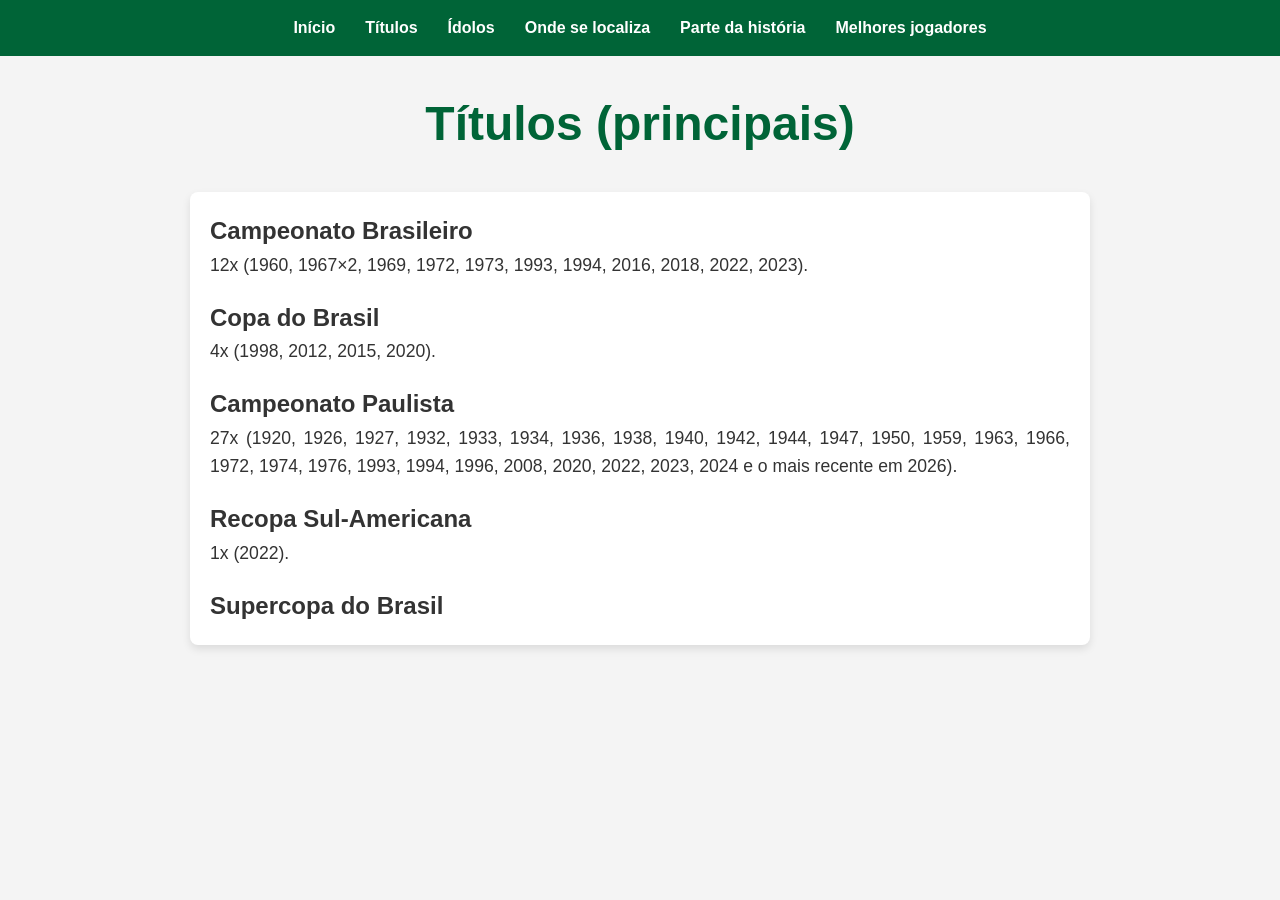
==== titulos.html @ 3ae1b2ee "n" ====
<!DOCTYPE html>
<html lang="pt-BR">
<head>
  <meta charset="UTF-8">
  <meta name="viewport" content="width=device-width, initial-scale=1.0">
  <title>Títulos - Palmeiras</title>
  <link rel="stylesheet" href="style.css">
</head>
<body>
  <!-- Cabeçalho e Menu -->
  <header>
    <nav>
      <ul>
        <li><a href="index.html">Início</a></li>
        <li><a href="titulos.html">Títulos</a></li>
        <li><a href="idolos.html">Ídolos</a></li>
        <li><a href="localizacao.html">Onde se localiza</a></li>
        <li><a href="historia.html">Parte da história</a></li>
        <li><a href="melhores.html">Melhores jogadores</a></li>
      </ul>
    </nav>
  </header>

  <!-- Título da página -->
  <h1>Títulos (principais)</h1>

  <!-- Conteúdo -->
  <div class="container">
    <section>
      <h2>Campeonato Brasileiro</h2>
      <p>12x (1960, 1967×2, 1969, 1972, 1973, 1993, 1994, 2016, 2018, 2022, 2023).</p>
    </section>

    <section>
      <h2>Copa do Brasil</h2>
      <p>4x (1998, 2012, 2015, 2020).</p>
    </section>

    <section>
      <h2>Campeonato Paulista</h2>
      <p>27x (1920, 1926, 1927, 1932, 1933, 1934, 1936, 1938, 1940, 1942, 1944, 1947, 1950, 1959, 1963, 1966, 1972, 1974, 1976, 1993, 1994, 1996, 2008, 2020, 2022, 2023, 2024 e o mais recente em 2026).</p>
    </section>

    <section>
      <h2>Recopa Sul-Americana</h2>
      <p>1x (2022).</p>
    </section>

    <section>
      <h2>Supercopa do Brasil</h2>
---- style.css ----
/* Reset básico */
* {
  margin: 0;
  padding: 0;
  box-sizing: border-box;
}

/* Corpo da página */
body {
  font-family: Arial, Helvetica, sans-serif;
  background-color: #f4f4f4;
  color: #333;
  line-height: 1.6;
}

/* Cabeçalho e menu */
header {
  background-color: #006437; /* verde Palmeiras */
  padding: 15px 0;
}

nav ul {
  list-style: none;
  display: flex;
  justify-content: center;
  gap: 30px;
}

nav ul li a {
  color: #fff;
  text-decoration: none;
  font-weight: bold;
  transition: color 0.3s ease;
}

nav ul li a:hover {
  color: #ffd700; /* dourado para destaque */
}

/* Título principal */
h1 {
  text-align: center;
  font-size: 3rem;
  color: #006437;
  margin: 30px 0;
}

/* Conteúdo */
.container {
  max-width: 900px;
  margin: auto;
  background: #fff;
  padding: 20px;
  border-radius: 8px;
  box-shadow: 0px 4px 8px rgba(0,0,0,0.1);
}

.container p {
  font-size: 1.1rem;
  text-align: justify;
  margin-bottom: 20px;
}

/* Destaques */
strong {
  color: #006437;
}

/* Rodapé */
footer {
  text-align: center;
  padding: 15px;
  background-color: #006437;
  color: #fff;
  margin-top: 30px;
}
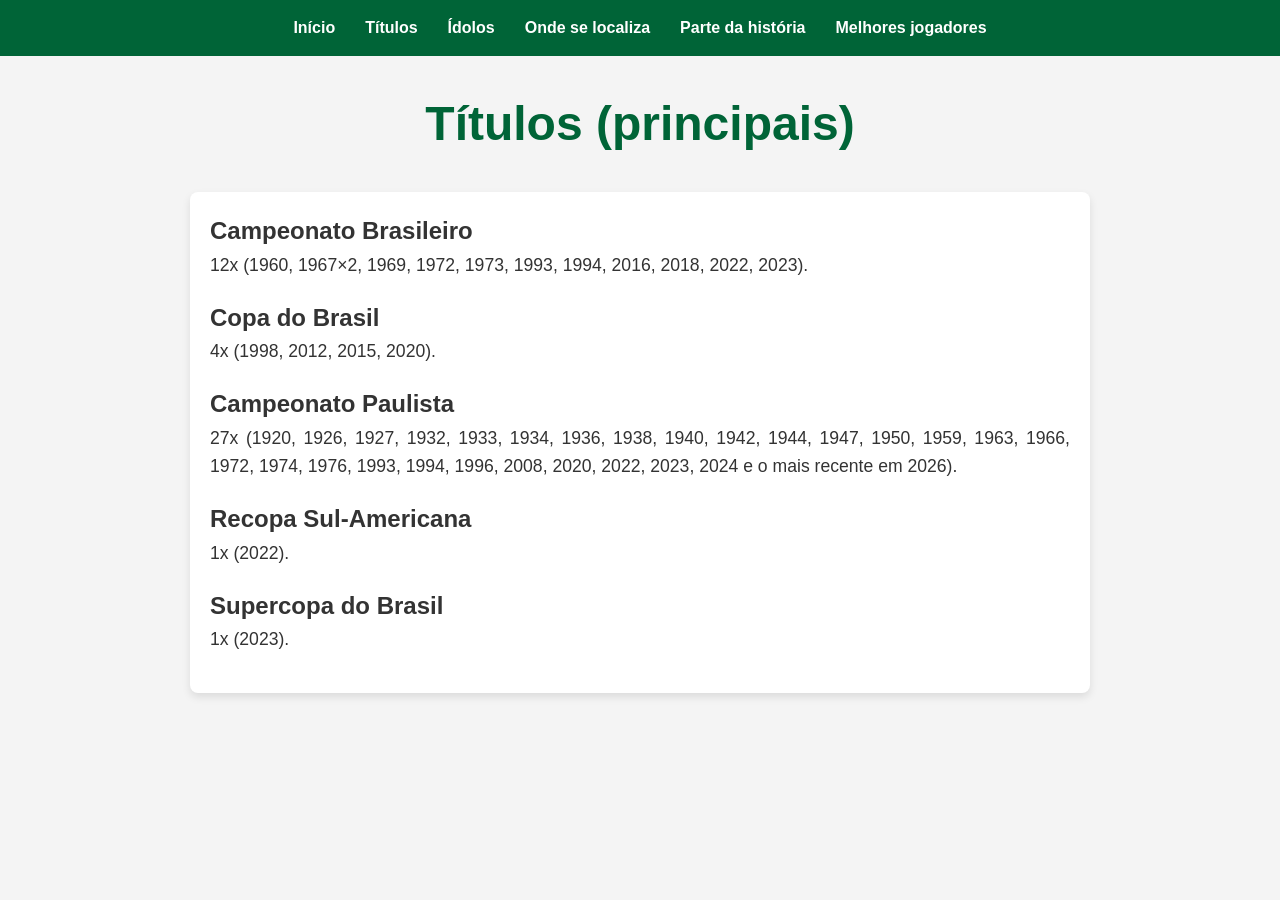
==== commit c01afeda: "." ====
--- a/titulos.html
+++ b/titulos.html
@@ -48,3 +48,4 @@
 
     <section>
       <h2>Supercopa do Brasil</h2>
+      <p>1x (2023).</p>
